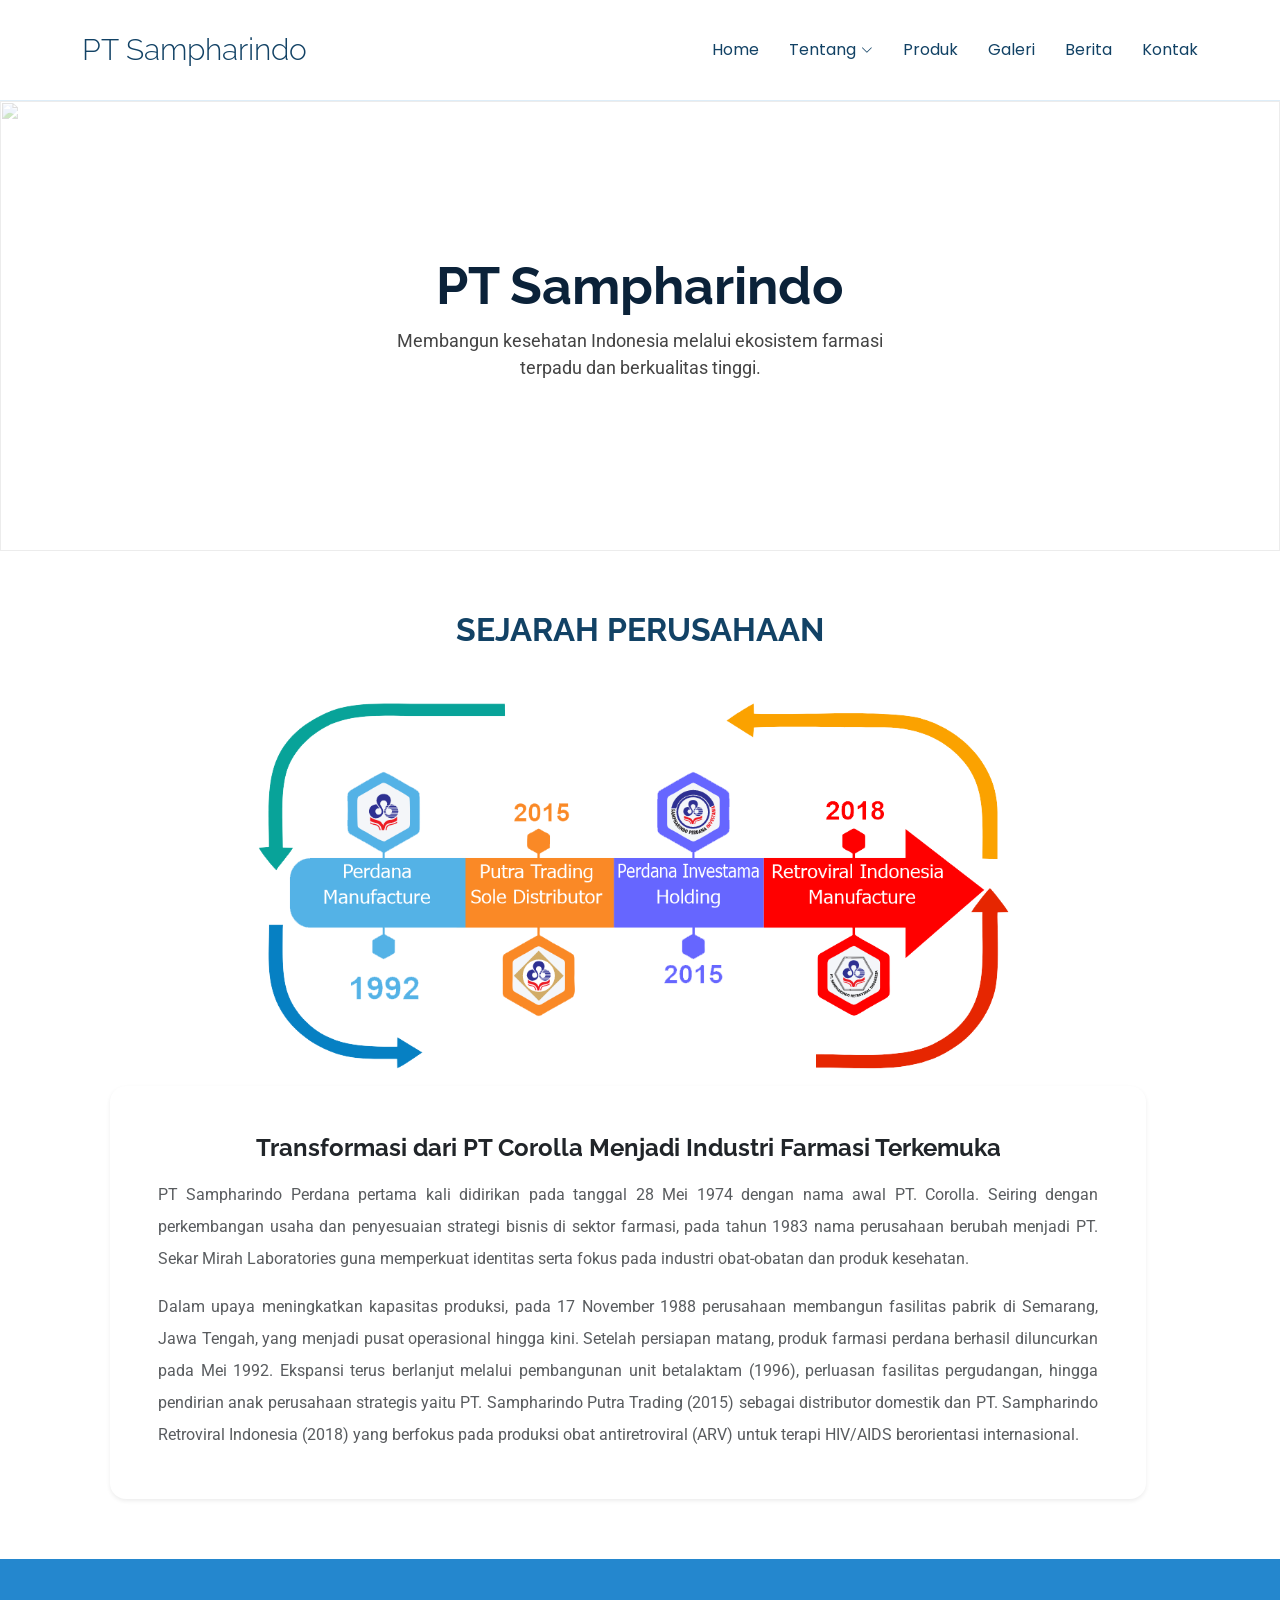
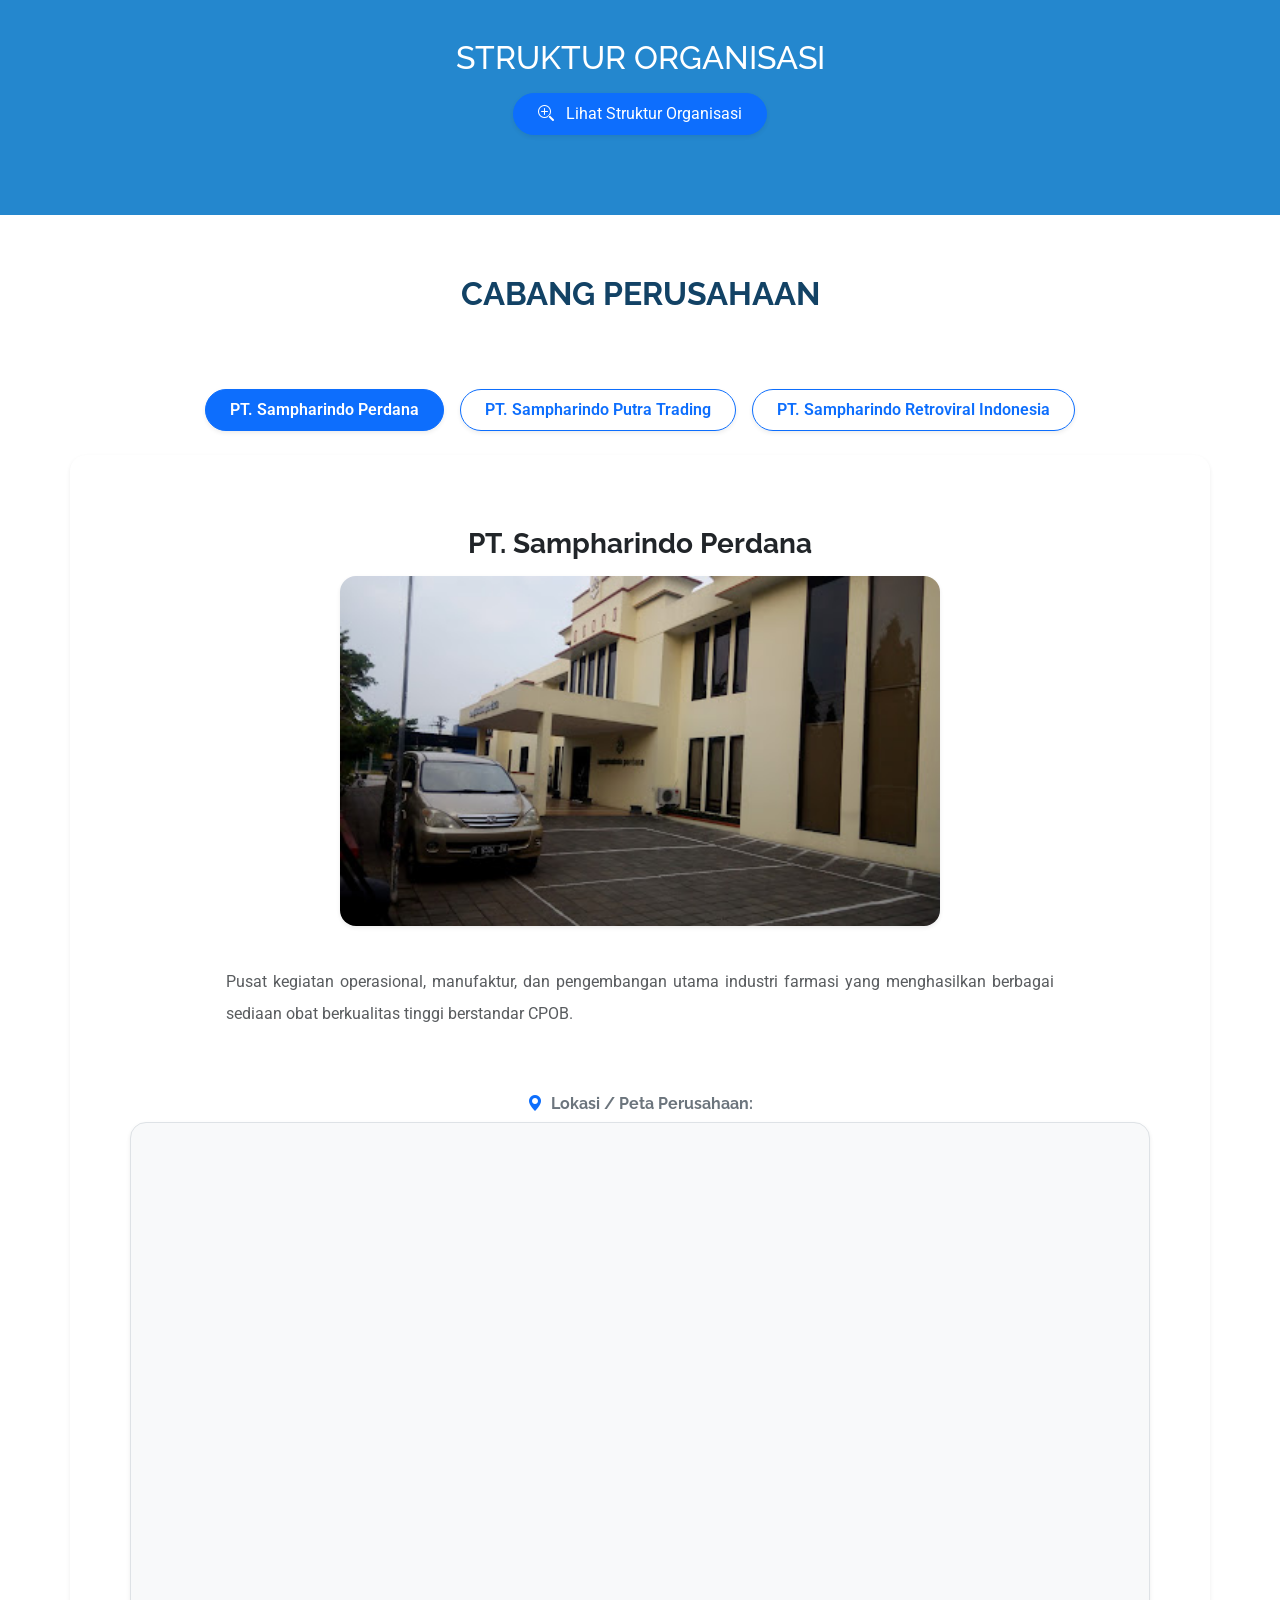
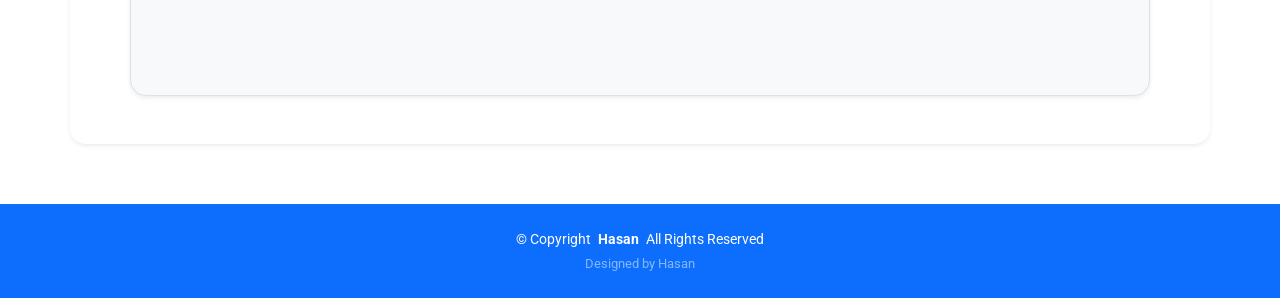
==== index.html @ 3099cea3 "first commit" ====
<!DOCTYPE html>
<html lang="en">

<head>
  <meta charset="utf-8">
  <meta content="width=device-width, initial-scale=1.0" name="viewport">
  <title>PT Sampharindo by Hasan</title>
  <meta name="description" content="">
  <meta name="keywords" content="">

  <!-- Favicons -->
  <link href="assets/img/favicon.png" rel="icon">
  <link href="assets/img/apple-touch-icon.png" rel="apple-touch-icon">

  <!-- Fonts -->
  <link href="https://fonts.googleapis.com" rel="preconnect">
  <link href="https://fonts.gstatic.com" rel="preconnect" crossorigin>
  <link href="https://fonts.googleapis.com/css2?family=Roboto:ital,wght@0,100;0,300;0,400;0,500;0,700;0,900;1,100;1,300;1,400;1,500;1,700;1,900&family=Poppins:ital,wght@0,100;0,200;0,300;0,400;0,500;0,600;0,700;0,800;0,900;1,100;1,200;1,300;1,400;1,500;1,600;1,700;1,800;1,900&family=Raleway:ital,wght@0,100;0,200;0,300;0,400;0,500;0,600;0,700;0,800;0,900;1,100;1,200;1,300;1,400;1,500;1,600;1,700;1,800;1,900&display=swap" rel="stylesheet">

  <!-- Vendor CSS Files -->
  <link href="assets/vendor/bootstrap/css/bootstrap.min.css" rel="stylesheet">
  <link href="assets/vendor/bootstrap-icons/bootstrap-icons.css" rel="stylesheet">
  <link href="assets/vendor/aos/aos.css" rel="stylesheet">
  <link href="assets/vendor/glightbox/css/glightbox.min.css" rel="stylesheet">
  <link href="assets/vendor/swiper/swiper-bundle.min.css" rel="stylesheet">

  <!-- Main CSS File -->
  <link href="assets/css/main.css" rel="stylesheet">

  <!-- =======================================================
  * Template Name: OnePage
  * Template URL: https://bootstrapmade.com/onepage-multipurpose-bootstrap-template/
  * Updated: Aug 07 2024 with Bootstrap v5.3.3
  * Author: BootstrapMade.com
  * License: https://bootstrapmade.com/license/
  ======================================================== -->
</head>
<header id="header" class="header d-flex align-items-center sticky-top">
  <div class="container-fluid container-xl position-relative d-flex align-items-center">
    <!-- 1. Perbaiki link logo ke huruf kecil -->
    <a href="index.html" class="logo d-flex align-items-center me-auto">
      <h1 class="sitename">PT Sampharindo</h1>
    </a>
    
    <nav id="navmenu" class="navmenu">
      <ul>
        <!-- 2. Ubah Beranda.html menjadi index.html -->
        <li><a href="index.html">Home</a></li>
        
       <li class="dropdown">
  <a href="#"><span>Tentang</span> <i class="bi bi-chevron-down toggle-dropdown"></i></a>
  <ul>
  
    <li><a href="#sejarah">Sejarah Perusahaan</a></li>
    <li><a href="#Struktur">Struktur Organisasi</a></li>
    <li><a href="#perdana">Cabang Perusahaan</a></li>
  </ul>
</li>
        <li><a href="Produk.html">Produk</a></li>
        <li><a href="Galeri.html">Galeri</a></li>
        <li><a href="Berita Acara.html">Berita</a></li>
        <li><a href="Kontak.html">Kontak</a></li>
      </ul>
      <i class="mobile-nav-toggle d-xl-none bi bi-list"></i>
    </nav>
  </div>
</header>

  <main class="main">

    <!-- Hero Section -->
    <section id="hero" class="hero section">
      <img src="assets/img/backgroundq.jpg" alt="" data-aos="fade-in" class="BG1">

      <div class="container">
        <div class="row justify-content-center" data-aos="zoom-out">
          <div class="col-xl-7 col-lg-9 text-center">
                        <h1>PT Sampharindo</h1>
            <p>Membangun kesehatan Indonesia melalui ekosistem farmasi terpadu dan berkualitas tinggi.</p>
          
          </div>
        </div>
      
    </section><!-- /Hero Section -->

    <!-- About Section -->
    <section id="sejarah" class="about section">
      <div class="container section-title" data-aos="fade-up">
        <h2>Sejarah Perusahaan<br></h2>
          </div><!-- End Section Title -->
<img src="assets/img/Sejarahusaha.png" alt="" data-aos="fade-in" class="SJ">
      <!-- Section Title -->
            <div class="container">

        <div class="row gy-4">

          <div class="row justify-content-center">
  <div class="hehe">
    <div class="content p-5 bg-white rounded-4 shadow-sm border-0 text-justify-container">
      <h3 class="fw-bold mb-3 text-dark fs-4 text-center">Transformasi dari PT Corolla Menjadi Industri Farmasi Terkemuka</h3>
      <p class="text-muted mb-3 lh-lg text-justify">
        PT Sampharindo Perdana pertama kali didirikan pada tanggal 28 Mei 1974 dengan nama awal PT. Corolla. Seiring dengan perkembangan usaha dan penyesuaian strategi bisnis di sektor farmasi, pada tahun 1983 nama perusahaan berubah menjadi PT. Sekar Mirah Laboratories guna memperkuat identitas serta fokus pada industri obat-obatan dan produk kesehatan.
      </p>
      <p class="text-muted mb-0 lh-lg text-justify">
        Dalam upaya meningkatkan kapasitas produksi, pada 17 November 1988 perusahaan membangun fasilitas pabrik di Semarang, Jawa Tengah, yang menjadi pusat operasional hingga kini. Setelah persiapan matang, produk farmasi perdana berhasil diluncurkan pada Mei 1992. Ekspansi terus berlanjut melalui pembangunan unit betalaktam (1996), perluasan fasilitas pergudangan, hingga pendirian anak perusahaan strategis yaitu PT. Sampharindo Putra Trading (2015) sebagai distributor domestik dan PT. Sampharindo Retroviral Indonesia (2018) yang berfokus pada produksi obat antiretroviral (ARV) untuk terapi HIV/AIDS berorientasi internasional.
      </p>
    </div>
  </div>
</div>
    </section><!-- /About Section -->


    <!-- Call To Action Section -->
    <section id="Struktur" class="call-to-action section accent-background">

      <div class="container">
        <div class="row justify-content-center" data-aos="zoom-in" data-aos-delay="100">
          <div class="col-xl-10">
            <div class="text-center">
               <h2>STRUKTUR ORGANISASI</h2>
     
   
        <div class="text-center mt-3">
          <a href="assets/img/Struktur.png" target="_blank" class="btn btn-primary px-4 py-2 rounded-pill shadow-sm">
            <i class="bi bi-zoom-in me-2"></i> Lihat Struktur Organisasi
          </a>
        </div>
      </div><!-- End Section Title -->
            </div>
          </div>
        </div>
      </div>

    </section><!-- /Call To Action Section -->

    <!-- Portfolio Section -->
    <section id="Cabang" class="portfolio section">

      <!-- Section Title -->
      <div class="container section-title" data-aos="fade-up">
        <h2>Cabang Perusahaan</h2>
        
      </div><!-- End Section Title -->

    <div class="d-flex justify-content-center gap-3 mb-5 flex-wrap container">
      <button type="button" class="btn btn-outline-primary active entitas-btn rounded-pill px-4 py-2 fw-semibold shadow-sm" data-target="content-perdana">PT. Sampharindo Perdana</button>
      <button type="button" class="btn btn-outline-primary entitas-btn rounded-pill px-4 py-2 fw-semibold shadow-sm" data-target="content-putra">PT. Sampharindo Putra Trading</button>
      <button type="button" class="btn btn-outline-primary entitas-btn rounded-pill px-4 py-2 fw-semibold shadow-sm" data-target="content-retroviral">PT. Sampharindo Retroviral Indonesia</button>
    </div>

   <div class="container text-justify-container">
  
  <div id="content-perdana" class="entitas-content-pane">
    <section id="perdana" class="section light-background p-0"></section>
    <div class="row align-items-center gy-4 bg-white p-4 p-lg-5 rounded-4 shadow-sm border-0">
      
      <div class="col-12 text-center mb-3">
         <h3 class="fw-bold text-dark mb-3">PT. Sampharindo Perdana</h3>
        <img src="assets/img/Perdana.jpg" alt="PT. Sampharindo Perdana" class="img-fluid rounded-4 shadow-sm object-fit-cover" style="max-height: 350px; width: 100%; max-width: 600px;">
      </div>
      
      <div class="col-12">
        <div class="content-body text-center px-lg-5">
         
          <p class="text-muted mb-4 lh-lg text-justify px-lg-5">
            Pusat kegiatan operasional, manufaktur, dan pengembangan utama industri farmasi yang menghasilkan berbagai sediaan obat berkualitas tinggi berstandar CPOB.
          </p>
        </div>
      </div>

      <div class="col-12">
        <div class="mt-3">
          <h6 class="fw-bold text-secondary mb-2 text-center"><i class="bi bi-geo-alt-fill text-primary me-1"></i> Lokasi / Peta Perusahaan:</h6>
          <div class="ratio ratio-16x9 bg-light rounded-4 overflow-hidden border shadow-sm">
            <iframe src="https://www.google.com/maps/embed?pb=!1m18!1m12!1m3!1d4181.8826030467535!2d110.33780781082523!3d-6.990998018437281!2m3!1f0!2f0!3f0!3m2!1i1024!2i768!4f13.1!3m3!1m2!1s0x2e708aa50e592c39%3A0xd5f8ab544aa33e8b!2sPT.%20Sampharindo%20Perdana!5e1!3m2!1sen!2sid!4v1793103679276!5m2!1sen!2sid" width="600" height="450" style="border:0;" allowfullscreen="" loading="lazy" referrerpolicy="strict-origin-when-cross-origin"></iframe>
          </div>
        </div>
      </div>

    </div>
  </div>

  <div id="content-putra" class="entitas-content-pane" style="display: none;">
    <section id="putra" class="section light-background p-0"></section>
    <div class="row align-items-center gy-4 bg-white p-4 p-lg-5 rounded-4 shadow-sm border-0">
      
      <div class="col-12 text-center mb-3">
         <h3 class="fw-bold text-dark mb-3">PT. Sampharindo Putra Trading</h3>
        <img src="assets/img/Putra.jpg" alt="PT. Sampharindo Putra Trading" class="img-fluid rounded-4 shadow-sm object-fit-cover" style="max-height: 350px; width: 100%; max-width: 600px;">
      </div>
      
      <div class="col-12">
        <div class="content-body text-center px-lg-5">
         
          <p class="text-muted mb-4 lh-lg text-justify px-lg-5">
            Distributor resmi yang menangani jaringan distribusi serta pemasaran produk-produk Sampharindo di pasar domestik berstandar CDOB.
          </p>
        </div>
      </div>

      <div class="col-12">
        <div class="mt-3">
          <h6 class="fw-bold text-secondary mb-2 text-center"><i class="bi bi-geo-alt-fill text-primary me-1"></i> Lokasi / Peta Perusahaan:</h6>
          <div class="ratio ratio-16x9 bg-light rounded-4 overflow-hidden border shadow-sm">
            <iframe src="https://www.google.com/maps/embed?pb=!1m18!1m12!1m3!1d16727.371226935666!2d110.33953349612396!3d-6.995443071651122!2m3!1f0!2f0!3f0!3m2!1i1024!2i768!4f13.1!3m3!1m2!1s0x2e708b41eb98b3c3%3A0xe1d1ed41e41851c5!2sPT%20SAMPHARINDO%20PUTRA%20TRADING!5e1!3m2!1sen!2sid!4v1793103452002!5m2!1sen!2sid" width="600" height="450" style="border:0;" allowfullscreen="" loading="lazy" referrerpolicy="strict-origin-when-cross-origin"></iframe>
          </div>
        </div>
      </div>

    </div>
  </div>

  <div id="content-retroviral" class="entitas-content-pane" style="display: none;">
    <section id="retroviral" class="section light-background p-0"></section>
    <div class="row align-items-center gy-4 bg-white p-4 p-lg-5 rounded-4 shadow-sm border-0">
      
      <div class="col-12 text-center mb-3">
        <h3 class="fw-bold text-dark mb-3">PT. Sampharindo Retroviral Indonesia</h3>
        <img src="assets/img/retroviral.jpeg" alt="PT. Sampharindo Retroviral Indonesia" class="img-fluid rounded-4 shadow-sm object-fit-cover" style="max-height: 350px; width: 100%; max-width: 600px;">
      </div>
      
      <div class="col-12">
        <div class="content-body text-center px-lg-5">
          
          <p class="text-muted mb-4 lh-lg text-justify px-lg-5">
            Perusahaan yang dirancang sebagai pemain global dalam produksi obat antiretroviral (ARV) skala internasional, serta menjalin kerja sama strategis dengan perusahaan internasional yaitu Macleods.
          </p>
        </div>
      </div>

      <div class="col-12">
        <div class="mt-3">
          <h6 class="fw-bold text-secondary mb-2 text-center"><i class="bi bi-geo-alt-fill text-primary me-1"></i> Lokasi / Peta Perusahaan:</h6>
          <div class="ratio ratio-16x9 bg-light rounded-4 overflow-hidden border shadow-sm">
            <iframe src="https://www.google.com/maps/embed?pb=!1m18!1m12!1m3!1d4181.85716817679!2d110.33850357499712!3d-6.9938392930072295!2m3!1f0!2f0!3f0!3m2!1i1024!2i768!4f13.1!3m3!1m2!1s0x2e708bf4164d9343%3A0xf5c654f6c4319e6a!2sPT.%20Sampharindo%20Retroviral%20Indonesia!5e1!3m2!1sen!2sid!4v1793103377727!5m2!1sen!2sid" width="600" height="450" style="border:0;" allowfullscreen="" loading="lazy" referrerpolicy="strict-origin-when-cross-origin"></iframe>
          </div>
        </div>
      </div>

    </div>
  </div>

</div>

<script>
  document.addEventListener('DOMContentLoaded', function() {
    const buttons = document.querySelectorAll('.entitas-btn');
    const panes = document.querySelectorAll('.entitas-content-pane');

    buttons.forEach(btn => {
      btn.addEventListener('click', function() {
        buttons.forEach(b => b.classList.remove('active'));
        this.classList.add('active');

        panes.forEach(pane => pane.style.display = 'none');

        const targetId = this.getAttribute('data-target');
        document.getElementById(targetId).style.display = 'block';
      });
    });
  });
</script>


</main> <!-- Tutup tag main atau container utama halaman kamu di sini -->

  <!-- FOOTER -->
  <footer id="footer" class="footer bg-primary text-white py-4 w-100 m-0" style="width: 100vw; position: relative; margin-left: calc(-50vw + 50%); left: 0; right: 0;">
    <div class="container text-center">
      <p class="mb-1">&copy; <span>Copyright</span> <strong class="px-1 sitename">Hasan</strong> <span>All Rights Reserved</span></p>
      <div class="credits text-white-50">
        Designed by Hasan</a>
      </div>
    </div>
  </footer>

  <!-- Scroll Top -->
  <a href="#" id="scroll-top" class="scroll-top d-flex align-items-center justify-content-center"><i class="bi bi-arrow-up-short"></i></a>

  <!-- Preloader -->
  <div id="preloader"></div>

  <!-- Vendor JS Files -->
  <script src="assets/vendor/bootstrap/js/bootstrap.bundle.min.js"></script>
  <script src="assets/vendor/php-email-form/validate.js"></script>
  <script src="assets/vendor/aos/aos.js"></script>
  <script src="assets/vendor/purecounter/purecounter_vanilla.js"></script>
  <script src="assets/vendor/glightbox/js/glightbox.min.js"></script>
  <script src="assets/vendor/swiper/swiper-bundle.min.js"></script>
  <script src="assets/vendor/imagesloaded/imagesloaded.pkgd.min.js"></script>
  <script src="assets/vendor/isotope-layout/isotope.pkgd.min.js"></script>

  <!-- Main JS File -->
  <script src="assets/js/main.js"></script>

</body>

</html>
---- assets/css/main.css ----
/**
* Template Name: OnePage
* Template URL: https://bootstrapmade.com/onepage-multipurpose-bootstrap-template/
* Updated: Aug 07 2024 with Bootstrap v5.3.3
* Author: BootstrapMade.com
* License: https://bootstrapmade.com/license/
*/

/*--------------------------------------------------------------
# Font & Color Variables
# Help: https://bootstrapmade.com/color-system/
--------------------------------------------------------------*/
/* Fonts */
:root {
  --default-font: "Roboto",  system-ui, -apple-system, "Segoe UI", Roboto, "Helvetica Neue", Arial, "Noto Sans", "Liberation Sans", sans-serif, "Apple Color Emoji", "Segoe UI Emoji", "Segoe UI Symbol", "Noto Color Emoji";
  --heading-font: "Raleway",  sans-serif;
  --nav-font: "Poppins",  sans-serif;
}

/* Global Colors - The following color variables are used throughout the website. Updating them here will change the color scheme of the entire website */
:root { 
  --background-color: #ffffff; /* Background color for the entire website, including individual sections */
  --default-color: #444444; /* Default color used for the majority of the text content across the entire website */
  --heading-color: #124265; /* Color for headings, subheadings and title throughout the website */
  --accent-color: #2487ce; /* Accent color that represents your brand on the website. It's used for buttons, links, and other elements that need to stand out */
  --surface-color: #ffffff; /* The surface color is used as a background of boxed elements within sections, such as cards, icon boxes, or other elements that require a visual separation from the global background. */
  --contrast-color: #ffffff; /* Contrast color for text, ensuring readability against backgrounds of accent, heading, or default colors. */
}

/* Nav Menu Colors - The following color variables are used specifically for the navigation menu. They are separate from the global colors to allow for more customization options */
:root {
  --nav-color: #124265;  /* The default color of the main navmenu links */
  --nav-hover-color: #2487ce; /* Applied to main navmenu links when they are hovered over or active */
  --nav-mobile-background-color: #ffffff; /* Used as the background color for mobile navigation menu */
  --nav-dropdown-background-color: #ffffff; /* Used as the background color for dropdown items that appear when hovering over primary navigation items */
  --nav-dropdown-color: #124265; /* Used for navigation links of the dropdown items in the navigation menu. */
  --nav-dropdown-hover-color: #2487ce; /* Similar to --nav-hover-color, this color is applied to dropdown navigation links when they are hovered over. */
}

/* Color Presets - These classes override global colors when applied to any section or element, providing reuse of the sam color scheme. */

.light-background {
  --background-color: #f6fafd;
  --surface-color: #ffffff;
}

.dark-background {
  --background-color: #060606;
  --default-color: #ffffff;
  --heading-color: #ffffff;
  --surface-color: #252525;
  --contrast-color: #ffffff;
}

.accent-background {
  --background-color: #2487ce;
  --default-color: #ffffff;
  --heading-color: #ffffff;
  --accent-color: #ffffff;
  --surface-color: #469fdf;
  --contrast-color: #ffffff;
}

/* Smooth scroll */
:root {
  scroll-behavior: smooth;
}

/*--------------------------------------------------------------
# General Styling & Shared Classes
--------------------------------------------------------------*/
body {
  color: var(--default-color);
  background-color: var(--background-color);
  font-family: var(--default-font);
}

a {
  color: var(--accent-color);
  text-decoration: none;
  transition: 0.3s;
}

a:hover {
  color: color-mix(in srgb, var(--accent-color), transparent 25%);
  text-decoration: none;
}

h1,
h2,
h3,
h4,
h5,
h6 {
  color: var(--heading-color);
  font-family: var(--heading-font);
}

/* Pulsating Play Button
------------------------------*/
.pulsating-play-btn {
  width: 94px;
  height: 94px;
  background: radial-gradient(var(--accent-color) 50%, color-mix(in srgb, var(--accent-color), transparent 75%) 52%);
  border-radius: 50%;
  display: block;
  position: relative;
  overflow: hidden;
}

.pulsating-play-btn:before {
  content: "";
  position: absolute;
  width: 120px;
  height: 120px;
  animation-delay: 0s;
  animation: pulsate-play-btn 2s;
  animation-direction: forwards;
  animation-iteration-count: infinite;
  animation-timing-function: steps;
  opacity: 1;
  border-radius: 50%;
  border: 5px solid color-mix(in srgb, var(--accent-color), transparent 30%);
  top: -15%;
  left: -15%;
  background: rgba(198, 16, 0, 0);
}

.pulsating-play-btn:after {
  content: "";
  position: absolute;
  left: 50%;
  top: 50%;
  transform: translateX(-40%) translateY(-50%);
  width: 0;
  height: 0;
  border-top: 10px solid transparent;
  border-bottom: 10px solid transparent;
  border-left: 15px solid #fff;
  z-index: 100;
  transition: all 400ms cubic-bezier(0.55, 0.055, 0.675, 0.19);
}

.pulsating-play-btn:hover:before {
  content: "";
  position: absolute;
  left: 50%;
  top: 50%;
  transform: translateX(-40%) translateY(-50%);
  width: 0;
  height: 0;
  border: none;
  border-top: 10px solid transparent;
  border-bottom: 10px solid transparent;
  border-left: 15px solid #fff;
  z-index: 200;
  animation: none;
  border-radius: 0;
}

.pulsating-play-btn:hover:after {
  border-left: 15px solid var(--accent-color);
  transform: scale(20);
}

@keyframes pulsate-play-btn {
  0% {
    transform: scale(0.6, 0.6);
    opacity: 1;
  }

  100% {
    transform: scale(1, 1);
    opacity: 0;
  }
}

/* PHP Email Form Messages
------------------------------*/
.php-email-form .error-message {
  display: none;
  background: #df1529;
  color: #ffffff;
  text-align: left;
  padding: 15px;
  margin-bottom: 24px;
  font-weight: 600;
}

.php-email-form .sent-message {
  display: none;
  color: #ffffff;
  background: #059652;
  text-align: center;
  padding: 15px;
  margin-bottom: 24px;
  font-weight: 600;
}

.php-email-form .loading {
  display: none;
  background: var(--surface-color);
  text-align: center;
  padding: 15px;
  margin-bottom: 24px;
}

.php-email-form .loading:before {
  content: "";
  display: inline-block;
  border-radius: 50%;
  width: 24px;
  height: 24px;
  margin: 0 10px -6px 0;
  border: 3px solid var(--accent-color);
  border-top-color: var(--surface-color);
  animation: php-email-form-loading 1s linear infinite;
}

@keyframes php-email-form-loading {
  0% {
    transform: rotate(0deg);
  }

  100% {
    transform: rotate(360deg);
  }
}

/*--------------------------------------------------------------
# Global Header
--------------------------------------------------------------*/
.header {
  color: var(--default-color);
  background-color: var(--background-color);
  padding: 20px 0;
  transition: all 0.5s;
  z-index: 997;
  border-bottom: 1px solid color-mix(in srgb, var(--accent-color), transparent 85%);
}

.header .logo {
  line-height: 1;
}

.header .logo img {
  max-height: 36px;
  margin-right: 8px;
}

.header .logo h1 {
  font-size: 30px;
  margin: 0;
  font-weight: 300;
  color: var(--heading-color);
}

.header .btn-getstarted,
.header .btn-getstarted:focus {
  color: var(--contrast-color);
  background: var(--accent-color);
  font-size: 14px;
  padding: 8px 25px;
  margin: 0 0 0 30px;
  border-radius: 4px;
  transition: 0.3s;
}

.header .btn-getstarted:hover,
.header .btn-getstarted:focus:hover {
  color: var(--contrast-color);
  background: color-mix(in srgb, var(--accent-color), transparent 15%);
}

@media (max-width: 1200px) {
  .header .logo {
    order: 1;
  }

  .header .btn-getstarted {
    order: 2;
    margin: 0 15px 0 0;
    padding: 6px 15px;
  }

  .header .navmenu {
    order: 3;
  }
}

.scrolled .header {
  border-color: var(--contrast-color);
  box-shadow: 0px 0 18px rgba(0, 0, 0, 0.1);
}

/*--------------------------------------------------------------
# Navigation Menu
--------------------------------------------------------------*/
/* Navmenu - Desktop */
@media (min-width: 1200px) {
  .navmenu {
    padding: 0;
  }

  .navmenu ul {
    margin: 0;
    padding: 0;
    display: flex;
    list-style: none;
    align-items: center;
  }

  .navmenu li {
    position: relative;
  }

  .navmenu a,
  .navmenu a:focus {
    color: var(--nav-color);
    padding: 18px 15px;
    font-size: 16px;
    font-family: var(--nav-font);
    font-weight: 400;
    display: flex;
    align-items: center;
    justify-content: space-between;
    white-space: nowrap;
    transition: 0.3s;
  }

  .navmenu a i,
  .navmenu a:focus i {
    font-size: 12px;
    line-height: 0;
    margin-left: 5px;
    transition: 0.3s;
  }

  .navmenu li:last-child a {
    padding-right: 0;
  }

  .navmenu li:hover>a,
  .navmenu .active,
  .navmenu .active:focus {
    color: var(--nav-hover-color);
  }

  .navmenu .dropdown ul {
    margin: 0;
    padding: 10px 0;
    background: var(--nav-dropdown-background-color);
    display: block;
    position: absolute;
    visibility: hidden;
    left: 14px;
    top: 130%;
    opacity: 0;
    transition: 0.3s;
    border-radius: 4px;
    z-index: 99;
    box-shadow: 0px 0px 30px rgba(0, 0, 0, 0.1);
  }

  .navmenu .dropdown ul li {
    min-width: 200px;
  }

  .navmenu .dropdown ul a {
    padding: 10px 20px;
    font-size: 15px;
    text-transform: none;
    color: var(--nav-dropdown-color);
  }

  .navmenu .dropdown ul a i {
    font-size: 12px;
  }

  .navmenu .dropdown ul a:hover,
  .navmenu .dropdown ul .active:hover,
  .navmenu .dropdown ul li:hover>a {
    color: var(--nav-dropdown-hover-color);
  }

  .navmenu .dropdown:hover>ul {
    opacity: 1;
    top: 100%;
    visibility: visible;
  }

  .navmenu .dropdown .dropdown ul {
    top: 0;
    left: -90%;
    visibility: hidden;
  }

  .navmenu .dropdown .dropdown:hover>ul {
    opacity: 1;
    top: 0;
    left: -100%;
    visibility: visible;
  }
}

/* Navmenu - Mobile */
@media (max-width: 1199px) {
  .mobile-nav-toggle {
    color: var(--nav-color);
    font-size: 28px;
    line-height: 0;
    margin-right: 10px;
    cursor: pointer;
    transition: color 0.3s;
  }

  .navmenu {
    padding: 0;
    z-index: 9997;
  }

  .navmenu ul {
    display: none;
    list-style: none;
    position: absolute;
    inset: 60px 20px 20px 20px;
    padding: 10px 0;
    margin: 0;
    border-radius: 6px;
    background-color: var(--nav-mobile-background-color);
    overflow-y: auto;
    transition: 0.3s;
    z-index: 9998;
    box-shadow: 0px 0px 30px rgba(0, 0, 0, 0.1);
  }

  .navmenu a,
  .navmenu a:focus {
    color: var(--nav-dropdown-color);
    padding: 10px 20px;
    font-family: var(--nav-font);
    font-size: 17px;
    font-weight: 500;
    display: flex;
    align-items: center;
    justify-content: space-between;
    white-space: nowrap;
    transition: 0.3s;
  }

  .navmenu a i,
  .navmenu a:focus i {
    font-size: 12px;
    line-height: 0;
    margin-left: 5px;
    width: 30px;
    height: 30px;
    display: flex;
    align-items: center;
    justify-content: center;
    border-radius: 50%;
    transition: 0.3s;
    background-color: color-mix(in srgb, var(--accent-color), transparent 90%);
  }

  .navmenu a i:hover,
  .navmenu a:focus i:hover {
    background-color: var(--accent-color);
    color: var(--contrast-color);
  }

  .navmenu a:hover,
  .navmenu .active,
  .navmenu .active:focus {
    color: var(--nav-dropdown-hover-color);
  }

  .navmenu .active i,
  .navmenu .active:focus i {
    background-color: var(--accent-color);
    color: var(--contrast-color);
    transform: rotate(180deg);
  }

  .navmenu .dropdown ul {
    position: static;
    display: none;
    z-index: 99;
    padding: 10px 0;
    margin: 10px 20px;
    background-color: var(--nav-dropdown-background-color);
    border: 1px solid color-mix(in srgb, var(--default-color), transparent 90%);
    box-shadow: none;
    transition: all 0.5s ease-in-out;
  }

  .navmenu .dropdown ul ul {
    background-color: rgba(33, 37, 41, 0.1);
  }

  .navmenu .dropdown>.dropdown-active {
    display: block;
    background-color: rgba(33, 37, 41, 0.03);
  }

  .mobile-nav-active {
    overflow: hidden;
  }

  .mobile-nav-active .mobile-nav-toggle {
    color: #fff;
    position: absolute;
    font-size: 32px;
    top: 15px;
    right: 15px;
    margin-right: 0;
    z-index: 9999;
  }

  .mobile-nav-active .navmenu {
    position: fixed;
    overflow: hidden;
    inset: 0;
    background: rgba(33, 37, 41, 0.8);
    transition: 0.3s;
  }

  .mobile-nav-active .navmenu>ul {
    display: block;
  }
}

/*--------------------------------------------------------------
# Global Footer
--------------------------------------------------------------*/
.footer {
  color: var(--default-color);
  background-color: var(--background-color);
  border-top: 1px solid color-mix(in srgb, var(--accent-color), transparent 80%);
  font-size: 14px;
  padding-bottom: 0px;
  position: relative;
  width: 100%;
  margin: 0;
}

.footer .footer-top {
  padding-top: 50px;
}

.footer .footer-about .logo {
  line-height: 1;
  margin-bottom: 25px;
}

.footer .footer-about .logo img {
  max-height: 40px;
  margin-right: 6px;
}

.footer .footer-about .logo span {
  color: var(--heading-color);
  font-size: 30px;
  font-weight: 700;
  letter-spacing: 1px;
  font-family: var(--heading-font);
}

.footer .footer-about p {
  font-size: 14px;
  font-family: var(--heading-font);
}

.footer .social-links a {
  display: flex;
  align-items: center;
  justify-content: center;
  width: 40px;
  height: 40px;
  border-radius: 4px;
  border: 1px solid color-mix(in srgb, var(--accent-color), transparent 50%);
  font-size: 16px;
  color: var(--accent-color);
  margin-right: 10px;
  transition: 0.3s;
}

.footer .social-links a:hover {
  background-color: var(--accent-color);
  color: var(--contrast-color);
  border-color: var(--accent-color);
}

.footer h4 {
  font-size: 16px;
  font-weight: bold;
  position: relative;
  padding-bottom: 12px;
}

.footer .footer-links {
  margin-bottom: 30px;
}

.footer .footer-links ul {
  list-style: none;
  padding: 0;
  margin: 0;
}

.footer .footer-links ul i {
  padding-right: 2px;
  font-size: 12px;
  line-height: 0;
}

.footer .footer-links ul li {
  padding: 10px 0;
  display: flex;
  align-items: center;
}

.footer .footer-links ul li:first-child {
  padding-top: 0;
}

.footer .footer-links ul a {
  color: color-mix(in srgb, var(--default-color), transparent 20%);
  display: inline-block;
  line-height: 1;
}

.footer .footer-links ul a:hover {
  color: var(--accent-color);
}

.footer .footer-contact p {
  margin-bottom: 5px;
}

.footer .copyright {
  padding-top: 25px;
  padding-bottom: 25px;
  background-color: var(--accent-color);
  color: var(--contrast-color);
  width: 100vw; 
  position: relative;
  left: 50%;
  right: 50%;
  margin-left: -50vw;
  margin-right: -50vw;
  margin-bottom: 0;
}

.footer .copyright p {
  margin-bottom: 0;
}

.footer .credits {
  margin-top: 4px;
  font-size: 13px;
}

.footer .credits a {
  color: color-mix(in srgb, var(--contrast-color), transparent 30%);
}

/*--------------------------------------------------------------
# Preloader
--------------------------------------------------------------*/
#preloader {
  position: fixed;
  inset: 0;
  z-index: 999999;
  overflow: hidden;
  background: var(--background-color);
  transition: all 0.6s ease-out;
}

#preloader:before {
  content: "";
  position: fixed;
  top: calc(50% - 30px);
  left: calc(50% - 30px);
  border: 6px solid #ffffff;
  border-color: var(--accent-color) transparent var(--accent-color) transparent;
  border-radius: 50%;
  width: 60px;
  height: 60px;
  animation: animate-preloader 1.5s linear infinite;
}

@keyframes animate-preloader {
  0% {
    transform: rotate(0deg);
  }

  100% {
    transform: rotate(360deg);
  }
}

/*--------------------------------------------------------------
# Scroll Top Button
--------------------------------------------------------------*/
.scroll-top {
  position: fixed;
  visibility: hidden;
  opacity: 0;
  right: 15px;
  bottom: 15px;
  z-index: 99999;
  background-color: var(--accent-color);
  width: 40px;
  height: 40px;
  border-radius: 4px;
  transition: all 0.4s;
}

.scroll-top i {
  font-size: 24px;
  color: var(--contrast-color);
  line-height: 0;
}

.scroll-top:hover {
  background-color: color-mix(in srgb, var(--accent-color), transparent 20%);
  color: var(--contrast-color);
}

.scroll-top.active {
  visibility: visible;
  opacity: 1;
}

/*--------------------------------------------------------------
# Disable aos animation delay on mobile devices
--------------------------------------------------------------*/
@media screen and (max-width: 768px) {
  [data-aos-delay] {
    transition-delay: 0 !important;
  }
}

/*--------------------------------------------------------------
# Global Page Titles & Breadcrumbs
--------------------------------------------------------------*/
.page-title {
  color: var(--default-color);
  background-color: var(--background-color);
  padding: 120px 0;
  text-align: center;
  position: relative;
}

.page-title h1 {
  font-size: 42px;
  font-weight: 700;
  margin-bottom: 10px;
}

.page-title .breadcrumbs ol {
  display: flex;
  flex-wrap: wrap;
  list-style: none;
  justify-content: center;
  padding: 0;
  margin: 0;
  font-size: 16px;
  font-weight: 400;
}

.page-title .breadcrumbs ol a {
  color: color-mix(in srgb, var(--default-color), transparent 20%);
}

.page-title .breadcrumbs ol li+li {
  padding-left: 10px;
}

.page-title .breadcrumbs ol li+li::before {
  content: "/";
  display: inline-block;
  padding-right: 10px;
  color: color-mix(in srgb, var(--default-color), transparent 70%);
}

/*--------------------------------------------------------------
# Global Sections
--------------------------------------------------------------*/
section,
.section {
  color: var(--default-color);
  background-color: var(--background-color);
  padding: 60px 0;
  scroll-margin-top: 100px;
  overflow: clip;
}

@media (max-width: 1199px) {

  section,
  .section {
    scroll-margin-top: 76px;
  }
}

/*--------------------------------------------------------------
# Global Section Titles
--------------------------------------------------------------*/
.section-title {
  text-align: center;
  padding-bottom: 60px;
  position: relative;
}

.section-title h2 {
  font-size: 32px;
  font-weight: 700;
  margin-bottom: 15px;
  text-transform: uppercase;
}

.section-title p {
  margin-bottom: 0;
}

/*--------------------------------------------------------------
# Hero Section
--------------------------------------------------------------*/
.hero {
  width: 100%;
  height: 450px !important;      
  min-height: 450px !important;
  position: relative;
  display: flex;
  align-items: center;
  justify-content: center;
  text-align: center;
  padding: 0 20px;
  overflow: hidden;
  background-color: #ffffff;
}

.hero .BG1 {
  position: absolute !important;
  top: 0 !important;
  left: 0 !important;
  transform: none !important;
  width: 100% !important;
  height: 100% !important;
  object-fit: cover;
  border-radius: 0 !important;   
}

.hero:before {
  content: "";
  background: color-mix(in srgb, var(--background-color), transparent 30%);
  position: absolute;
  inset: 0;
  width: 100%;
  height: 100%;
  border-radius: 0 !important;
  z-index: 2;
  pointer-events: none;
}

.hero .container {
  position: relative;
  z-index: 3;
  width: 100%;
  max-width: 900px;
  margin: 0 auto;
}

.hero h1 {
  margin: 0;
  font-size: 52px;
  font-weight: 700;
  line-height: 1.2;
  white-space: nowrap;
  color: #0b2239;
}

.hero p {
  margin-top: 10px;
  font-size: 18px;
  color: #444444;
}

.hero .running-text-container {
  width: 100%;
  overflow: hidden;
  white-space: nowrap;
  margin-top: 15px;
}

.hero .running-text-container p {
  display: inline-block;
  font-size: 20px;
  color: color-mix(in srgb, var(--default-color), transparent 20%);
  animation: moveText 12s linear infinite;
}

@keyframes moveText {
  0% {
    transform: translateX(100%);
  }
  100% {
    transform: translateX(-100%);
  }
}

@media (max-width: 992px) {
  .hero {
    height: 380px !important;
    min-height: 380px !important;
  }
  .hero h1 {
    font-size: 32px;
    white-space: normal;
  }
  .hero .running-text-container p {
    font-size: 15px;
  }
}
/*--------------------------------------------------------------
# About Section
--------------------------------------------------------------*/
.about {
  position: relative;
  display: flex;
  flex-direction: column; 
  align-items: center;   
  justify-content: flex-start;
  overflow: hidden;
  padding: 60px 0;
  width: 100%;
}

.about .container {
  max-width: 1100px;
  margin: 0 auto;
  width: 100%;
  padding: 0 20px;
}
.text-justify-container p,
.text-justify {
  text-align: justify !important;
  text-justify: inter-word;
}
.about .SJ {
  position: relative !important;
  top: auto !important;
  left: auto !important;
  transform: none !important;
  display: block !important;
  width: 60% !important;       
  height: auto !important;       
  max-height: 1000px !important;  
   min-height: 300px !important;  
  object-fit: contain !important;  
  border-radius: 12px !important;
  margin: 0 auto 30px auto !important;
}

.about ul {
  list-style: none;
  padding: 0;
  margin: 20px 0;
}

.about ul li {
  padding-bottom: 8px;
  display: flex;
  align-items: center;
  text-align: left; /* Teks list rata kiri agar rapi dibaca */
}

.about ul i {
  font-size: 20px;
  padding-right: 8px;
  color: var(--accent-color);
}


/*--------------------------------------------------------------
# Stats Section
--------------------------------------------------------------*/
.stats {
  padding: 30px 0;
}

.stats .stats-item {
  padding: 30px;
  width: 100%;
}

.stats .stats-item span {
  font-size: 48px;
  display: block;
  color: var(--accent-color);
  font-weight: 700;
}

.stats .stats-item p {
  color: color-mix(in srgb, var(--default-color), transparent 40%);
  padding: 0;
  margin: 0;
  font-family: var(--heading-font);
  font-size: 15px;
  font-weight: 600;
}

/*--------------------------------------------------------------
# About Alt Section
--------------------------------------------------------------*/
.about-alt .content h3 {
  font-size: 1.75rem;
  font-weight: 700;
}

.about-alt .content ul {
  list-style: none;
  padding: 0;
}

.about-alt .content ul li {
  padding: 10px 0 0 0;
  display: flex;
}

.about-alt .content ul i {
  color: var(--accent-color);
  margin-right: 0.5rem;
  line-height: 1.2;
  font-size: 1.25rem;
}

.about-alt .content p:last-child {
  margin-bottom: 0;
}

.about-alt .pulsating-play-btn {
  position: absolute;
  left: calc(50% - 47px);
  top: calc(50% - 47px);
}

/*--------------------------------------------------------------
# Clients Section
--------------------------------------------------------------*/
.clients {
  padding: 20px 0;
}

.clients .client-logo {
  display: flex;
  justify-content: center;
  align-items: center;
  overflow: hidden;
}

.clients .client-logo img {
  padding: 20px 40px;
  max-width: 90%;
  transition: 0.3s;
  opacity: 0.5;
  filter: grayscale(100);
}

.clients .client-logo img:hover {
  filter: none;
  opacity: 1;
  transform: scale(1.1);
}

@media (max-width: 640px) {
  .clients .client-logo img {
    padding: 20px;
  }
}

/*--------------------------------------------------------------
# Testimonials Section
--------------------------------------------------------------*/
.testimonials .testimonials-carousel,
.testimonials .testimonials-slider {
  overflow: hidden;
}

.testimonials .testimonial-item {
  box-sizing: content-box;
  min-height: 320px;
}

.testimonials .testimonial-item .testimonial-img {
  width: 90px;
  border-radius: 50%;
  margin: -40px 0 0 40px;
  position: relative;
  z-index: 2;
  border: 6px solid var(--background-color);
}

.testimonials .testimonial-item h3 {
  font-size: 18px;
  font-weight: bold;
  margin: 10px 0 5px 45px;
}

.testimonials .testimonial-item h4 {
  font-size: 14px;
  color: color-mix(in srgb, var(--default-color), transparent 20%);
  margin: 0 0 0 45px;
}

.testimonials .testimonial-item .quote-icon-left,
.testimonials .testimonial-item .quote-icon-right {
  color: color-mix(in srgb, var(--accent-color), transparent 50%);
  font-size: 26px;
  line-height: 0;
}

.testimonials .testimonial-item .quote-icon-left {
  display: inline-block;
  left: -5px;
  position: relative;
}

.testimonials .testimonial-item .quote-icon-right {
  display: inline-block;
  right: -5px;
  position: relative;
  top: 10px;
  transform: scale(-1, -1);
}

.testimonials .testimonial-item p {
  font-style: italic;
  margin: 0 15px 0 15px;
  padding: 20px 20px 60px 20px;
  background: color-mix(in srgb, var(--default-color), transparent 97%);
  position: relative;
  border-radius: 6px;
  position: relative;
  z-index: 1;
}

.testimonials .swiper-wrapper {
  height: auto;
}

.testimonials .swiper-pagination {
  margin-top: 20px;
  position: relative;
}

.testimonials .swiper-pagination .swiper-pagination-bullet {
  width: 12px;
  height: 12px;
  background-color: var(--background-color);
  opacity: 1;
  border: 1px solid var(--accent-color);
}

.testimonials .swiper-pagination .swiper-pagination-bullet-active {
  background-color: var(--accent-color);
}

/*--------------------------------------------------------------
# Services Section
--------------------------------------------------------------*/
.services .service-item {
  background-color: var(--surface-color);
  box-shadow: 0px 5px 90px 0px rgba(0, 0, 0, 0.1);
  height: 100%;
  padding: 60px 30px;
  text-align: center;
  transition: 0.3s;
  border-radius: 5px;
}

.services .service-item .icon {
  margin: 0 auto;
  width: 100px;
  height: 100px;
  display: flex;
  align-items: center;
  justify-content: center;
  transition: ease-in-out 0.3s;
  position: relative;
}

.services .service-item .icon i {
  font-size: 36px;
  transition: 0.5s;
  position: relative;
}

.services .service-item .icon svg {
  position: absolute;
  top: 0;
  left: 0;
}

.services .service-item .icon svg path {
  transition: 0.5s;
  fill: color-mix(in srgb, var(--default-color), transparent 95%);
}

.services .service-item h3 {
  font-weight: 700;
  margin: 10px 0 15px 0;
  font-size: 22px;
}

.services .service-item p {
  line-height: 24px;
  font-size: 14px;
  margin-bottom: 0;
}

.services .service-item:hover {
  box-shadow: 0px 5px 35px 0px rgba(0, 0, 0, 0.1);
}

.services .service-item.item-cyan i {
  color: #0dcaf0;
}

.services .service-item.item-cyan:hover .icon i {
  color: #fff;
}

.services .service-item.item-cyan:hover .icon path {
  fill: #0dcaf0;
}

.services .service-item.item-orange i {
  color: #fd7e14;
}

.services .service-item.item-orange:hover .icon i {
  color: #fff;
}

.services .service-item.item-orange:hover .icon path {
  fill: #fd7e14;
}

.services .service-item.item-teal i {
  color: #20c997;
}

.services .service-item.item-teal:hover .icon i {
  color: #fff;
}

.services .service-item.item-teal:hover .icon path {
  fill: #20c997;
}

.services .service-item.item-red i {
  color: #df1529;
}

.services .service-item.item-red:hover .icon i {
  color: #fff;
}

.services .service-item.item-red:hover .icon path {
  fill: #df1529;
}

.services .service-item.item-indigo i {
  color: #6610f2;
}

.services .service-item.item-indigo:hover .icon i {
  color: #fff;
}

.services .service-item.item-indigo:hover .icon path {
  fill: #6610f2;
}

.services .service-item.item-pink i {
  color: #f3268c;
}

.services .service-item.item-pink:hover .icon i {
  color: #fff;
}

.services .service-item.item-pink:hover .icon path {
  fill: #f3268c;
}

/*--------------------------------------------------------------
# Call To Action Section
--------------------------------------------------------------*/
.call-to-action {
  padding: 80px 0;
  position: relative;
  clip-path: inset(0);
}

.call-to-action h3 {
  font-size: 28px;
  font-weight: 700;
  color: var(--default-color);
}

.call-to-action p {
  color: var(--default-color);
}

.call-to-action .cta-btn {
  font-family: var(--heading-font);
  font-weight: 500;
  font-size: 16px;
  letter-spacing: 1px;
  display: inline-block;
  padding: 12px 40px;
  border-radius: 5px;
  transition: 0.5s;
  margin: 10px;
  border: 2px solid var(--contrast-color);
  color: var(--contrast-color);
}

.call-to-action .cta-btn:hover {
  background: var(--surface-color);
  color: var(--accent-color);
}

/*--------------------------------------------------------------
# Portfolio Section
--------------------------------------------------------------*/
.portfolio .portfolio-filters {
  padding: 0;
  margin: 0 auto 20px auto;
  list-style: none;
  text-align: center;
}

.portfolio .portfolio-filters li {
  cursor: pointer;
  display: inline-block;
  padding: 8px 20px 10px 20px;
  margin: 0;
  font-size: 15px;
  font-weight: 600;
  line-height: 1;
  margin-bottom: 5px;
  border-radius: 50px;
  transition: all 0.3s ease-in-out;
  font-family: var(--heading-font);
}

.portfolio .portfolio-filters li:hover,
.portfolio .portfolio-filters li.filter-active {
  color: var(--accent-color);
}

.portfolio .portfolio-filters li:first-child {
  margin-left: 0;
}

.portfolio .portfolio-filters li:last-child {
  margin-right: 0;
}

@media (max-width: 575px) {
  .portfolio .portfolio-filters li {
    font-size: 14px;
    margin: 0 0 10px 0;
  }
}

.portfolio .portfolio-item {
  position: relative;
  overflow: hidden;
}

.portfolio .portfolio-item .portfolio-info {
  opacity: 0;
  position: absolute;
  left: 12px;
  right: 12px;
  bottom: -100%;
  z-index: 3;
  transition: all ease-in-out 0.5s;
  background: color-mix(in srgb, var(--background-color), transparent 10%);
  padding: 15px;
}

.portfolio .portfolio-item .portfolio-info h4 {
  font-size: 18px;
  font-weight: 600;
  padding-right: 50px;
}

.portfolio .portfolio-item .portfolio-info p {
  color: color-mix(in srgb, var(--default-color), transparent 30%);
  font-size: 14px;
  margin-bottom: 0;
  padding-right: 50px;
}

.portfolio .portfolio-item .portfolio-info .preview-link,
.portfolio .portfolio-item .portfolio-info .details-link {
  position: absolute;
  right: 50px;
  font-size: 24px;
  top: calc(50% - 14px);
  color: color-mix(in srgb, var(--default-color), transparent 30%);
  transition: 0.3s;
  line-height: 0;
}

.portfolio .portfolio-item .portfolio-info .preview-link:hover,
.portfolio .portfolio-item .portfolio-info .details-link:hover {
  color: var(--accent-color);
}

.portfolio .portfolio-item .portfolio-info .details-link {
  right: 14px;
  font-size: 28px;
}

.portfolio .portfolio-item:hover .portfolio-info {
  opacity: 1;
  bottom: 0;
}

/*--------------------------------------------------------------
# Team Section
--------------------------------------------------------------*/
.team .team-member {
  background-color: var(--surface-color);
  overflow: hidden;
  border-radius: 5px;
  box-shadow: 0px 0 10px rgba(0, 0, 0, 0.1);
  height: 100%;
}

.team .team-member .member-img {
  position: relative;
  overflow: hidden;
}

.team .team-member .social {
  position: absolute;
  left: 0;
  bottom: 30px;
  right: 0;
  opacity: 0;
  transition: ease-in-out 0.3s;
  text-align: center;
}

.team .team-member .social a {
  background: color-mix(in srgb, var(--contrast-color), transparent 25%);
  color: color-mix(in srgb, var(--default-color), transparent 20%);
  margin: 0 3px;
  border-radius: 4px;
  width: 36px;
  height: 36px;
  transition: ease-in-out 0.3s;
  display: inline-flex;
  justify-content: center;
  align-items: center;
}

.team .team-member .social a:hover {
  color: var(--contrast-color);
  background: var(--accent-color);
}

.team .team-member .social i {
  font-size: 18px;
  line-height: 0;
}

.team .team-member .member-info {
  padding: 25px 15px;
}

.team .team-member .member-info h4 {
  font-weight: 700;
  margin-bottom: 5px;
  font-size: 18px;
}

.team .team-member .member-info span {
  display: block;
  font-size: 13px;
  font-weight: 400;
  color: color-mix(in srgb, var(--default-color), transparent 40%);
}

.team .team-member:hover .social {
  opacity: 1;
  bottom: 15px;
}

/*--------------------------------------------------------------
# Pricing Section
--------------------------------------------------------------*/
.pricing .pricing-item {
  background-color: var(--surface-color);
  padding: 60px 40px;
  box-shadow: 0 3px 20px -2px rgba(0, 0, 0, 0.1);
  height: 100%;
  position: relative;
}

.pricing h3 {
  font-weight: 600;
  margin-bottom: 15px;
  font-size: 20px;
}

.pricing h4 {
  font-size: 48px;
  color: var(--accent-color);
  font-family: var(--heading-font);
  font-weight: 400;
}

.pricing h4 sup {
  font-size: 28px;
}

.pricing h4 span {
  color: color-mix(in srgb, var(--default-color), transparent 60%);
  font-size: 18px;
}

.pricing ul {
  padding: 20px 0;
  list-style: none;
  color: color-mix(in srgb, var(--default-color), transparent 30%);
  text-align: left;
  line-height: 20px;
}

.pricing ul li {
  padding: 10px 0;
  display: flex;
  align-items: center;
}

.pricing ul i {
  color: #059652;
  font-size: 24px;
  padding-right: 3px;
}

.pricing ul .na {
  color: color-mix(in srgb, var(--default-color), transparent 60%);
}

.pricing ul .na i {
  color: color-mix(in srgb, var(--default-color), transparent 60%);
}

.pricing ul .na span {
  text-decoration: line-through;
}

.pricing .buy-btn {
  color: color-mix(in srgb, var(--default-color), transparent 40%);
  background-color: var(--background-color);
  display: inline-block;
  padding: 8px 35px 10px 35px;
  border-radius: 4px;
  border: 1px solid color-mix(in srgb, var(--default-color), transparent 60%);
  transition: none;
  font-size: 16px;
  font-weight: 500;
  font-family: var(--heading-font);
  transition: 0.3s;
}

.pricing .buy-btn:hover {
  background: var(--accent-color);
  border-color: var(--accent-color);
  color: var(--contrast-color);
}

.pricing .featured {
  z-index: 10;
}

.pricing .featured .pricing-item {
  background: var(--accent-color);
}

@media (min-width: 992px) {
  .pricing .featured .pricing-item {
    transform: scale(1.02, 1.1);
  }
}

.pricing .featured h3,
.pricing .featured h4,
.pricing .featured h4 span,
.pricing .featured ul,
.pricing .featured ul .na,
.pricing .featured ul i,
.pricing .featured ul .na i {
  color: var(--contrast-color);
}

.pricing .featured .buy-btn {
  background: var(--accent-color);
  color: var(--contrast-color);
  border-color: var(--contrast-color);
}

.pricing .featured .buy-btn:hover {
  background: color-mix(in srgb, var(--background-color), transparent 92%);
}

/*--------------------------------------------------------------
# Faq Section
--------------------------------------------------------------*/
.faq .faq-container .faq-item {
  background-color: var(--surface-color);
  position: relative;
  padding: 20px;
  margin-bottom: 15px;
  border: 1px solid color-mix(in srgb, var(--default-color), transparent 85%);
  border-radius: 5px;
  overflow: hidden;
}

.faq .faq-container .faq-item:last-child {
  margin-bottom: 0;
}

.faq .faq-container .faq-item h3 {
  font-weight: 600;
  font-size: 18px;
  line-height: 24px;
  margin: 0 30px 0 0;
  transition: 0.3s;
  cursor: pointer;
  display: flex;
  align-items: center;
}

.faq .faq-container .faq-item h3 .num {
  color: var(--accent-color);
  padding-right: 5px;
}

.faq .faq-container .faq-item h3:hover {
  color: var(--accent-color);
}

.faq .faq-container .faq-item .faq-content {
  display: grid;
  grid-template-rows: 0fr;
  transition: 0.3s ease-in-out;
  visibility: hidden;
  opacity: 0;
}

.faq .faq-container .faq-item .faq-content p {
  margin-bottom: 0;
  overflow: hidden;
}

.faq .faq-container .faq-item .faq-toggle {
  position: absolute;
  top: 20px;
  right: 20px;
  font-size: 16px;
  line-height: 0;
  transition: 0.3s;
  cursor: pointer;
}

.faq .faq-container .faq-item .faq-toggle:hover {
  color: var(--accent-color);
}

.faq .faq-container .faq-active {
  background-color: var(--accent-color);
  border-color: var(--accent-color);
  color: var(--contrast-color);
}

.faq .faq-container .faq-active h3 {
  color: var(--contrast-color);
}

.faq .faq-container .faq-active .faq-content {
  grid-template-rows: 1fr;
  visibility: visible;
  opacity: 1;
  padding-top: 10px;
}

.faq .faq-container .faq-active .faq-toggle {
  transform: rotate(90deg);
  color: var(--accent-color);
}

/*--------------------------------------------------------------
# Contact Section
--------------------------------------------------------------*/
.contact .info-item+.info-item {
  margin-top: 40px;
}

.contact .info-item i {
  color: var(--contrast-color);
  background: var(--accent-color);
  font-size: 20px;
  width: 44px;
  height: 44px;
  display: flex;
  justify-content: center;
  align-items: center;
  border-radius: 4px;
  transition: all 0.3s ease-in-out;
  margin-right: 15px;
}

.contact .info-item h3 {
  padding: 0;
  font-size: 18px;
  font-weight: 700;
  margin-bottom: 5px;
}

.contact .info-item p {
  padding: 0;
  margin-bottom: 0;
  font-size: 14px;
}

.contact .php-email-form {
  height: 100%;
}

.contact .php-email-form input[type=text],
.contact .php-email-form input[type=email],
.contact .php-email-form textarea {
  font-size: 14px;
  padding: 10px 15px;
  box-shadow: none;
  border-radius: 0;
  color: var(--default-color);
  background-color: color-mix(in srgb, var(--background-color), transparent 50%);
  border-color: color-mix(in srgb, var(--default-color), transparent 80%);
}

.contact .php-email-form input[type=text]:focus,
.contact .php-email-form input[type=email]:focus,
.contact .php-email-form textarea:focus {
  border-color: var(--accent-color);
}

.contact .php-email-form input[type=text]::placeholder,
.contact .php-email-form input[type=email]::placeholder,
.contact .php-email-form textarea::placeholder {
  color: color-mix(in srgb, var(--default-color), transparent 70%);
}

.contact .php-email-form button[type=submit] {
  color: var(--contrast-color);
  background: var(--accent-color);
  border: 0;
  padding: 10px 30px;
  transition: 0.4s;
  border-radius: 4px;
}

.contact .php-email-form button[type=submit]:hover {
  background: color-mix(in srgb, var(--accent-color), transparent 20%);
}

/*--------------------------------------------------------------
# Portfolio Details Section
--------------------------------------------------------------*/
.portfolio-details .portfolio-details-slider img {
  width: 100%;
}

.portfolio-details .swiper-wrapper {
  height: auto;
}

.portfolio-details .swiper-button-prev,
.portfolio-details .swiper-button-next {
  width: 48px;
  height: 48px;
}

.portfolio-details .swiper-button-prev:after,
.portfolio-details .swiper-button-next:after {
  color: rgba(255, 255, 255, 0.8);
  background-color: rgba(0, 0, 0, 0.15);
  font-size: 24px;
  border-radius: 50%;
  width: 48px;
  height: 48px;
  display: flex;
  align-items: center;
  justify-content: center;
  transition: 0.3s;
}

.portfolio-details .swiper-button-prev:hover:after,
.portfolio-details .swiper-button-next:hover:after {
  background-color: rgba(0, 0, 0, 0.3);
}

@media (max-width: 575px) {

  .portfolio-details .swiper-button-prev,
  .portfolio-details .swiper-button-next {
    display: none;
  }
}

.portfolio-details .swiper-pagination {
  margin-top: 20px;
  position: relative;
}

.portfolio-details .swiper-pagination .swiper-pagination-bullet {
  width: 10px;
  height: 10px;
  background-color: color-mix(in srgb, var(--default-color), transparent 85%);
  opacity: 1;
}

.portfolio-details .swiper-pagination .swiper-pagination-bullet-active {
  background-color: var(--accent-color);
}

.portfolio-details .portfolio-info h3 {
  font-size: 22px;
  font-weight: 700;
  margin-bottom: 20px;
  padding-bottom: 20px;
  position: relative;
}

.portfolio-details .portfolio-info h3:after {
  content: "";
  position: absolute;
  display: block;
  width: 50px;
  height: 3px;
  background: var(--accent-color);
  left: 0;
  bottom: 0;
}

.portfolio-details .portfolio-info ul {
  list-style: none;
  padding: 0;
  font-size: 15px;
}

.portfolio-details .portfolio-info ul li {
  display: flex;
  flex-direction: column;
  padding-bottom: 15px;
}

.portfolio-details .portfolio-info ul strong {
  text-transform: uppercase;
  font-weight: 400;
  color: color-mix(in srgb, var(--default-color), transparent 50%);
  font-size: 14px;
}

.portfolio-details .portfolio-info .btn-visit {
  padding: 8px 40px;
  background: var(--accent-color);
  color: var(--contrast-color);
  border-radius: 50px;
  transition: 0.3s;
}

.portfolio-details .portfolio-info .btn-visit:hover {
  background: color-mix(in srgb, var(--accent-color), transparent 20%);
}

.portfolio-details .portfolio-description h2 {
  font-size: 26px;
  font-weight: 700;
  margin-bottom: 20px;
}

.portfolio-details .portfolio-description p {
  padding: 0;
}

.portfolio-details .portfolio-description .testimonial-item {
  padding: 30px 30px 0 30px;
  position: relative;
  background: color-mix(in srgb, var(--default-color), transparent 97%);
  margin-bottom: 50px;
}

.portfolio-details .portfolio-description .testimonial-item .testimonial-img {
  width: 90px;
  border-radius: 50px;
  border: 6px solid var(--background-color);
  float: left;
  margin: 0 10px 0 0;
}

.portfolio-details .portfolio-description .testimonial-item h3 {
  font-size: 18px;
  font-weight: bold;
  margin: 15px 0 5px 0;
  padding-top: 20px;
}

.portfolio-details .portfolio-description .testimonial-item h4 {
  font-size: 14px;
  color: #6c757d;
  margin: 0;
}

.portfolio-details .portfolio-description .testimonial-item .quote-icon-left,
.portfolio-details .portfolio-description .testimonial-item .quote-icon-right {
  color: color-mix(in srgb, var(--accent-color), transparent 50%);
  font-size: 26px;
  line-height: 0;
}

.portfolio-details .portfolio-description .testimonial-item .quote-icon-left {
  display: inline-block;
  left: -5px;
  position: relative;
}

.portfolio-details .portfolio-description .testimonial-item .quote-icon-right {
  display: inline-block;
  right: -5px;
  position: relative;
  top: 10px;
  transform: scale(-1, -1);
}

.portfolio-details .portfolio-description .testimonial-item p {
  font-style: italic;
  margin: 0 0 15px 0 0 0;
  padding: 0;
}

/*--------------------------------------------------------------
# Service Details Section
--------------------------------------------------------------*/
.service-details .services-list {
  background-color: var(--surface-color);
  padding: 10px 30px;
  border: 1px solid color-mix(in srgb, var(--default-color), transparent 90%);
  margin-bottom: 20px;
}

.service-details .services-list a {
  display: block;
  line-height: 1;
  padding: 8px 0 8px 15px;
  border-left: 3px solid color-mix(in srgb, var(--default-color), transparent 70%);
  margin: 20px 0;
  color: color-mix(in srgb, var(--default-color), transparent 20%);
  transition: 0.3s;
}

.service-details .services-list a.active {
  color: var(--heading-color);
  font-weight: 700;
  border-color: var(--accent-color);
}

.service-details .services-list a:hover {
  border-color: var(--accent-color);
}

.service-details .services-img {
  margin-bottom: 20px;
}

.service-details h3 {
  font-size: 26px;
  font-weight: 700;
}

.service-details h4 {
  font-size: 20px;
  font-weight: 700;
}

.service-details p {
  font-size: 15px;
}

.service-details ul {
  list-style: none;
  padding: 0;
  font-size: 15px;
}

.service-details ul li {
  padding: 5px 0;
  display: flex;
  align-items: center;
}

.service-details ul i {
  font-size: 20px;
  margin-right: 8px;
  color: var(--accent-color);
}
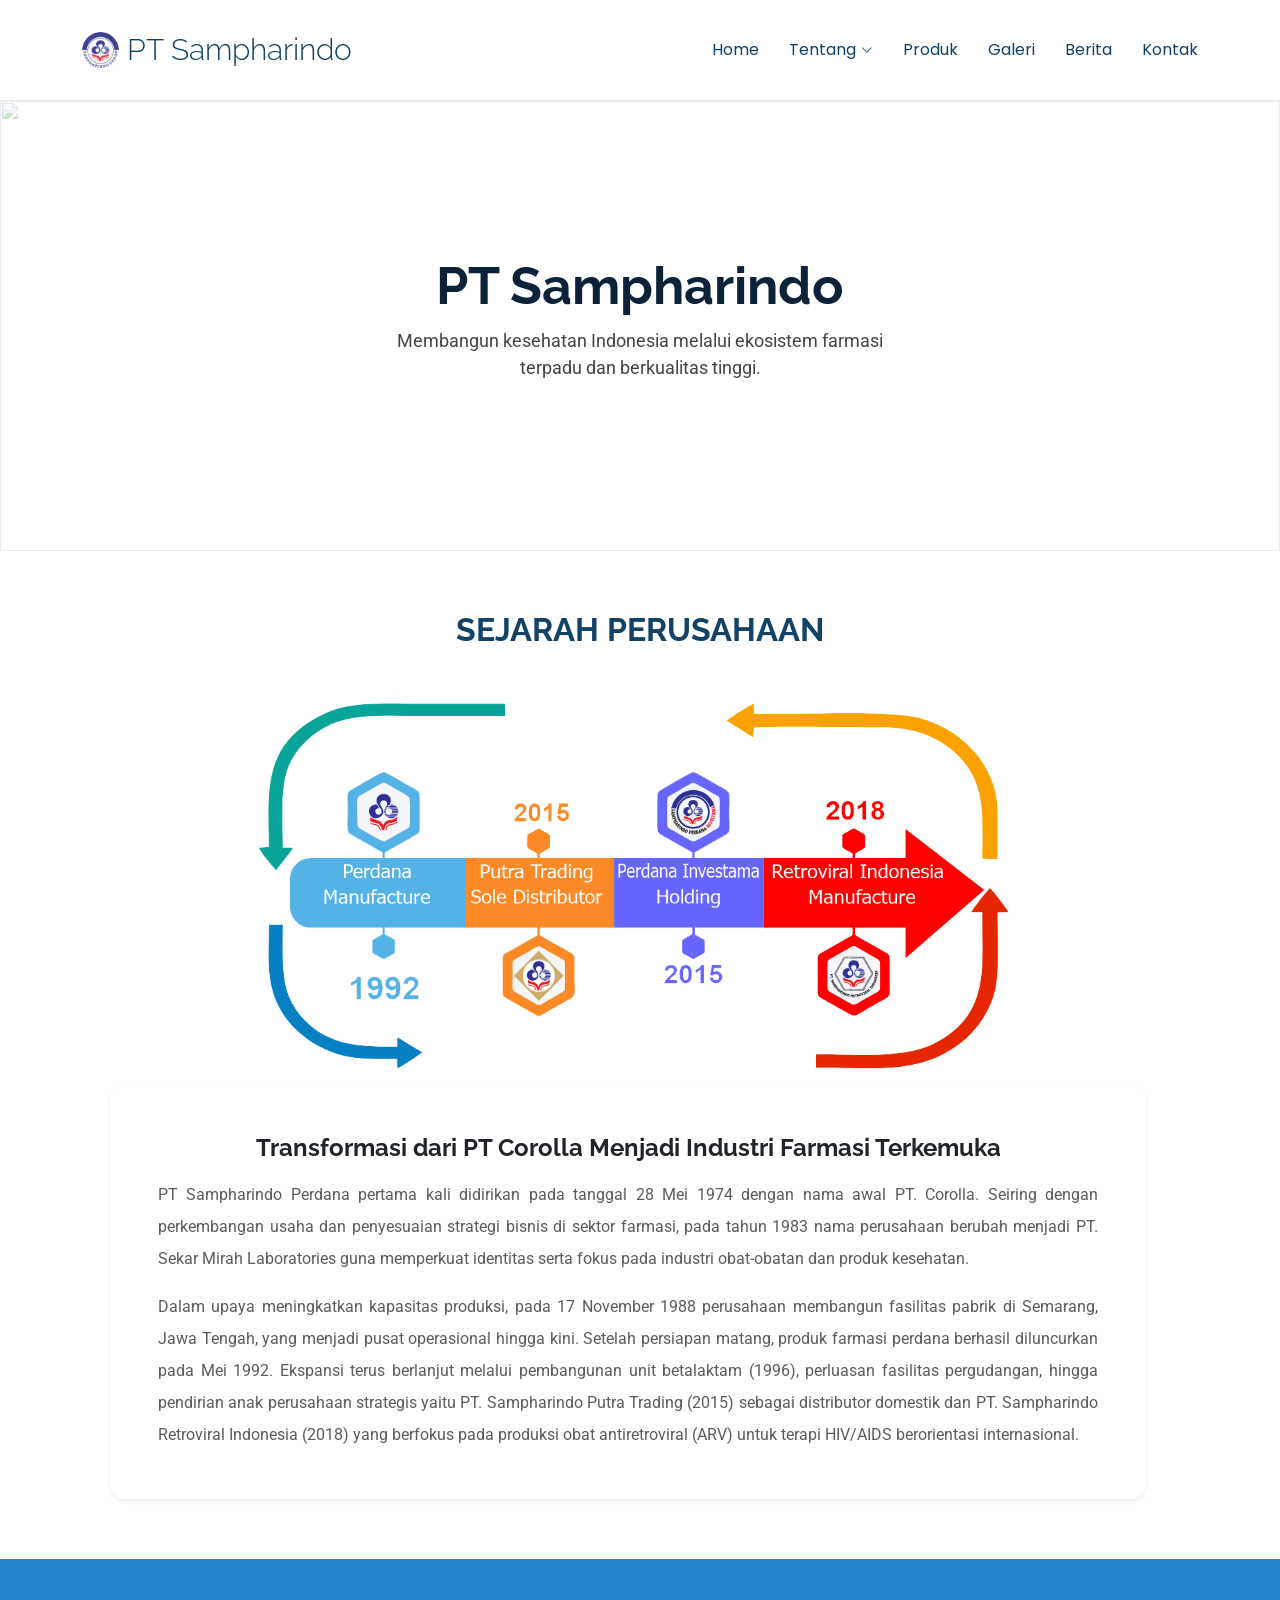
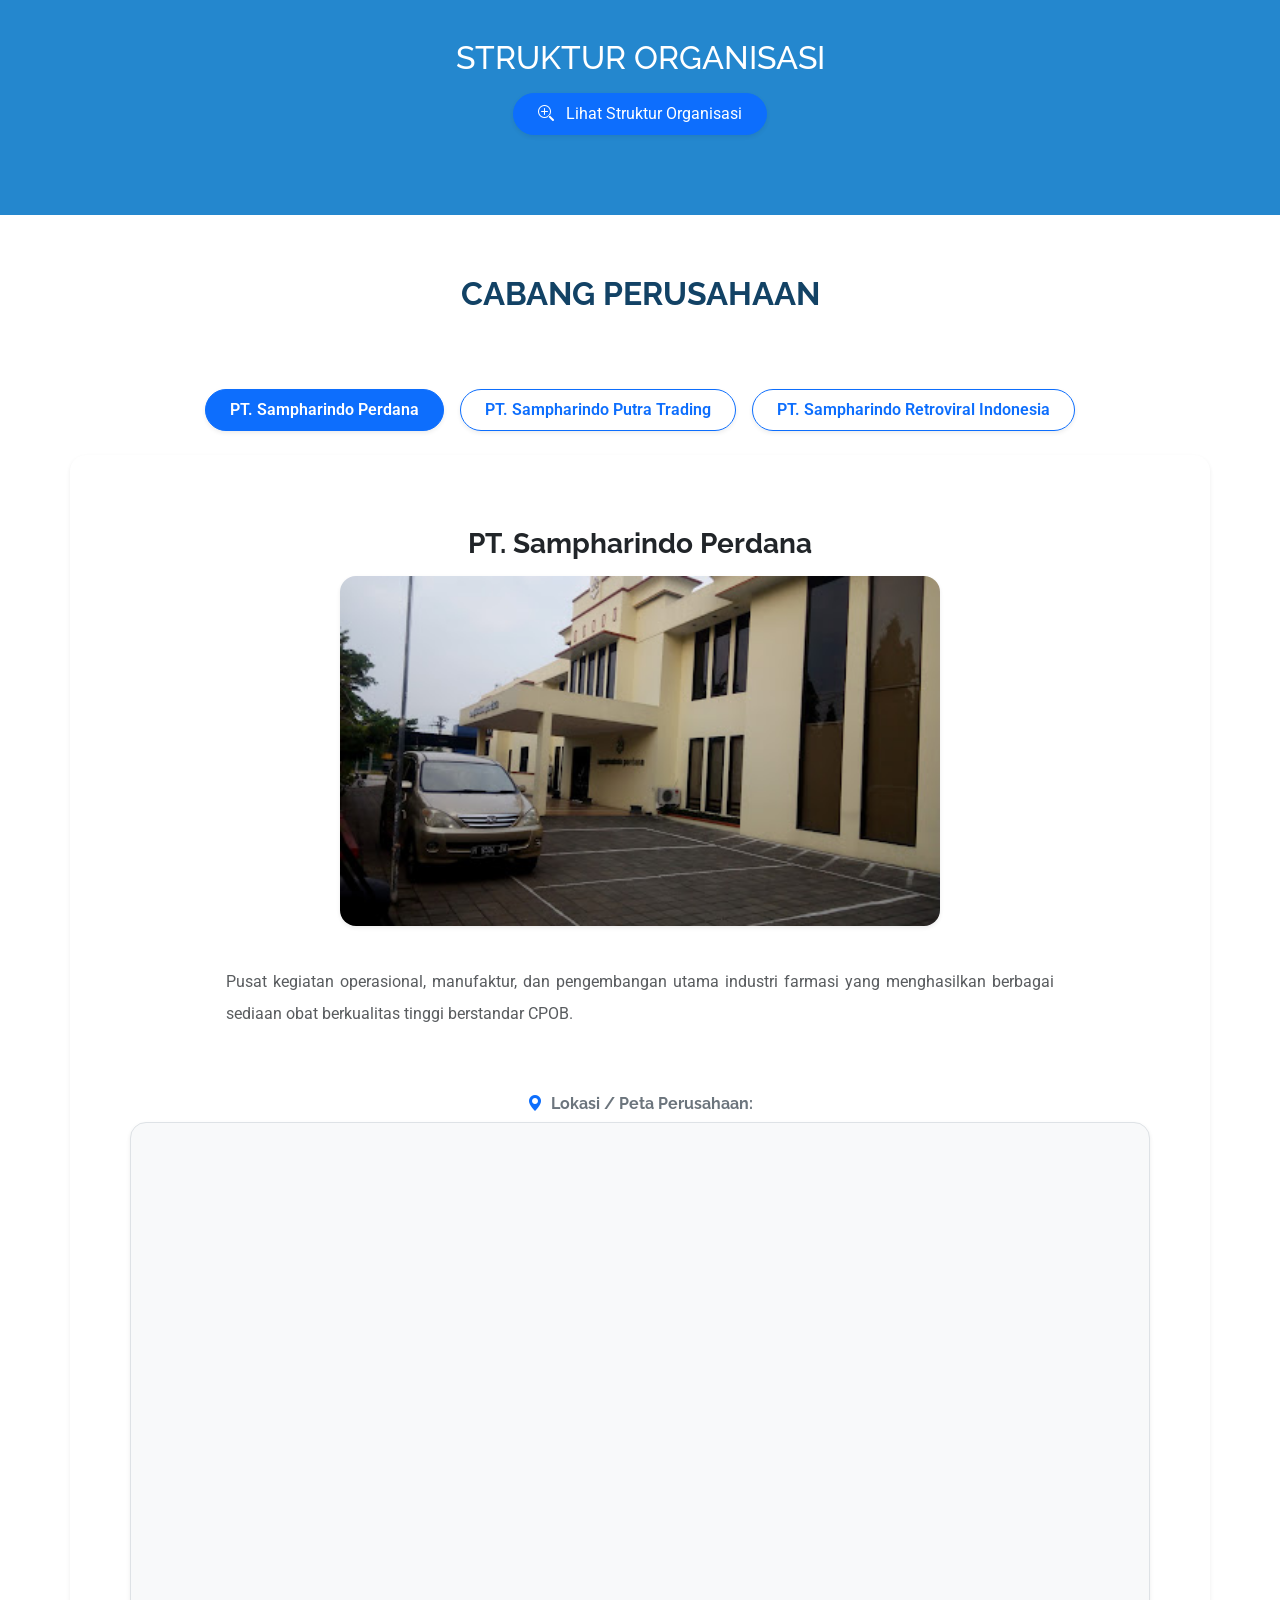
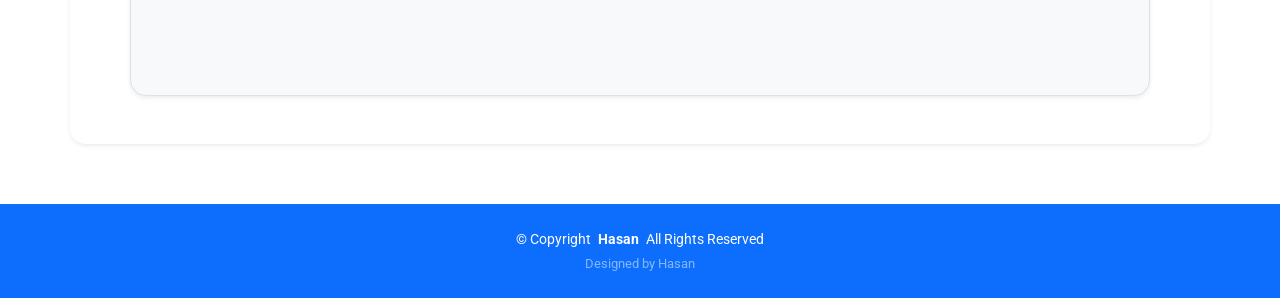
==== commit 8e3064ba: "deskripsi perubahan" ====
--- a/index.html
+++ b/index.html
@@ -37,14 +37,15 @@
 </head>
 <header id="header" class="header d-flex align-items-center sticky-top">
   <div class="container-fluid container-xl position-relative d-flex align-items-center">
-    <!-- 1. Perbaiki link logo ke huruf kecil -->
+    
     <a href="index.html" class="logo d-flex align-items-center me-auto">
+      <img src="assets/img/logosg1.png" alt="">
       <h1 class="sitename">PT Sampharindo</h1>
     </a>
     
     <nav id="navmenu" class="navmenu">
       <ul>
-        <!-- 2. Ubah Beranda.html menjadi index.html -->
+      
         <li><a href="index.html">Home</a></li>
         
        <li class="dropdown">
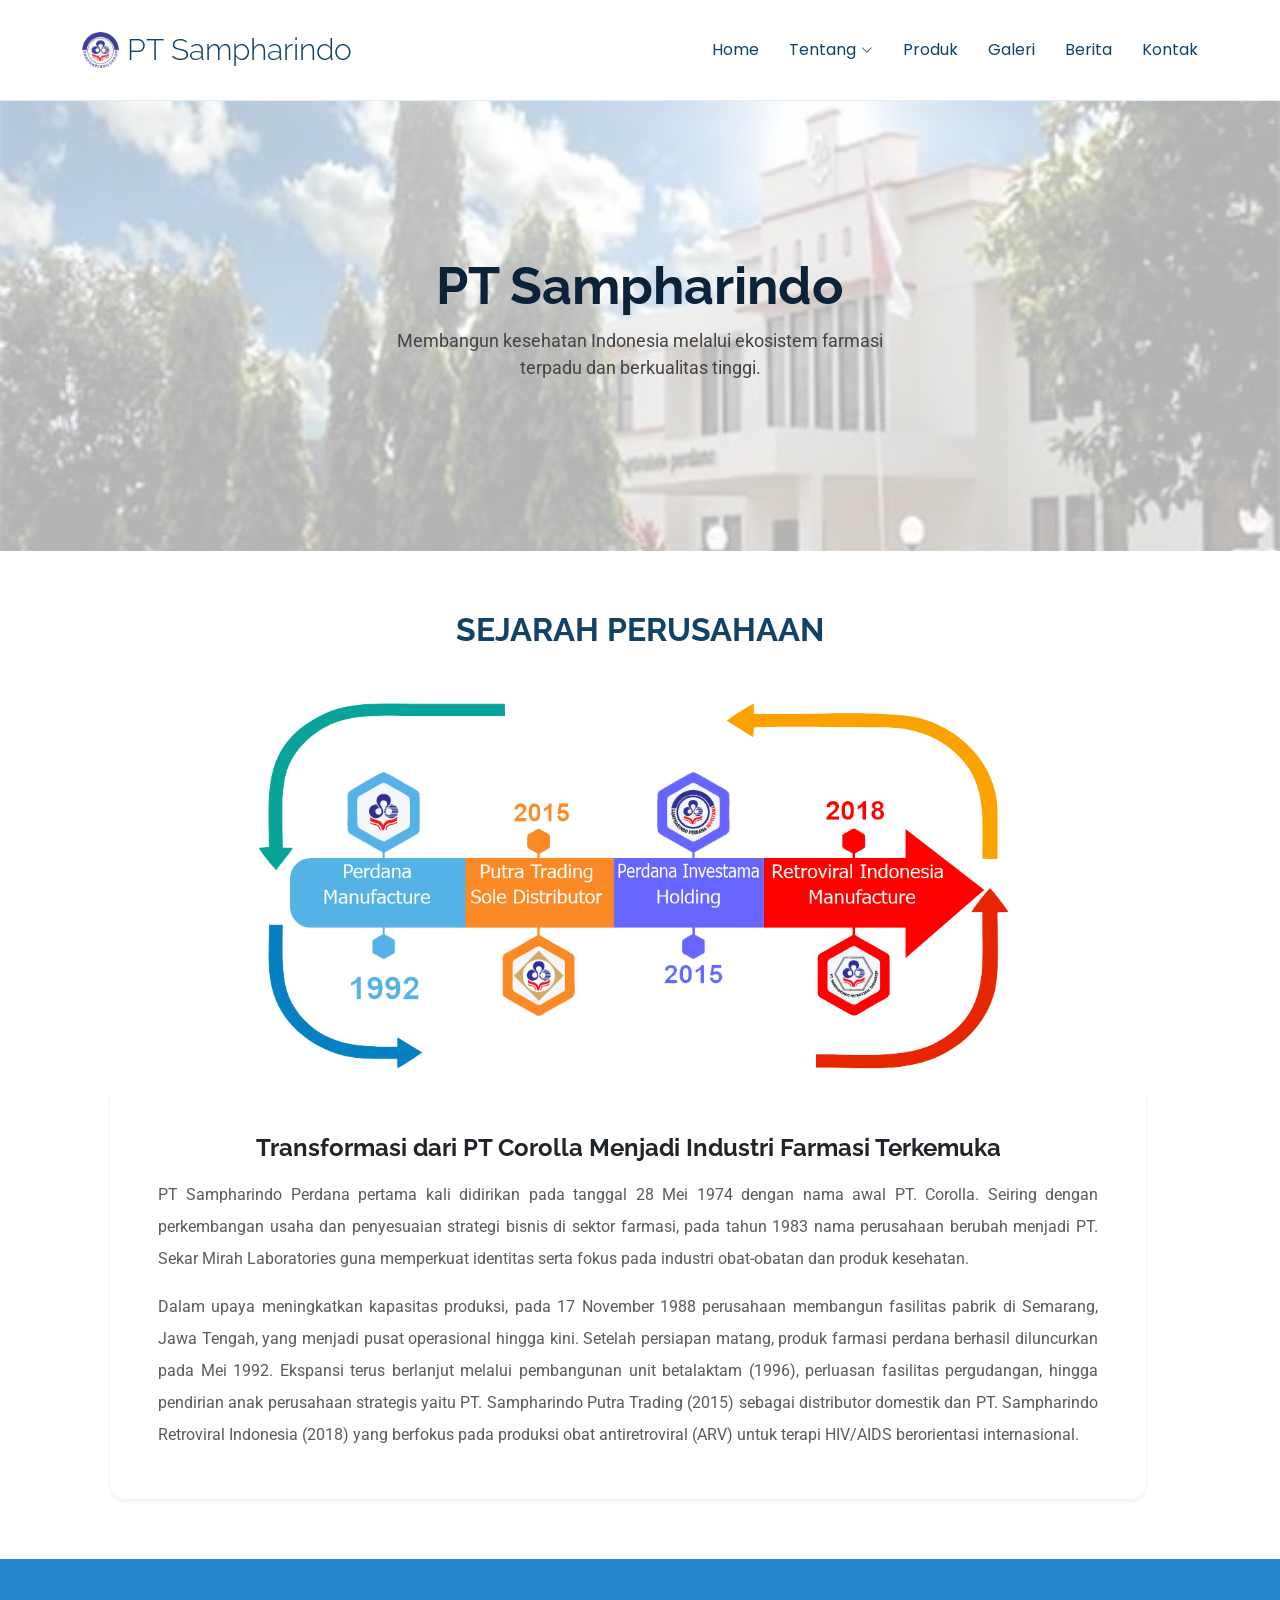
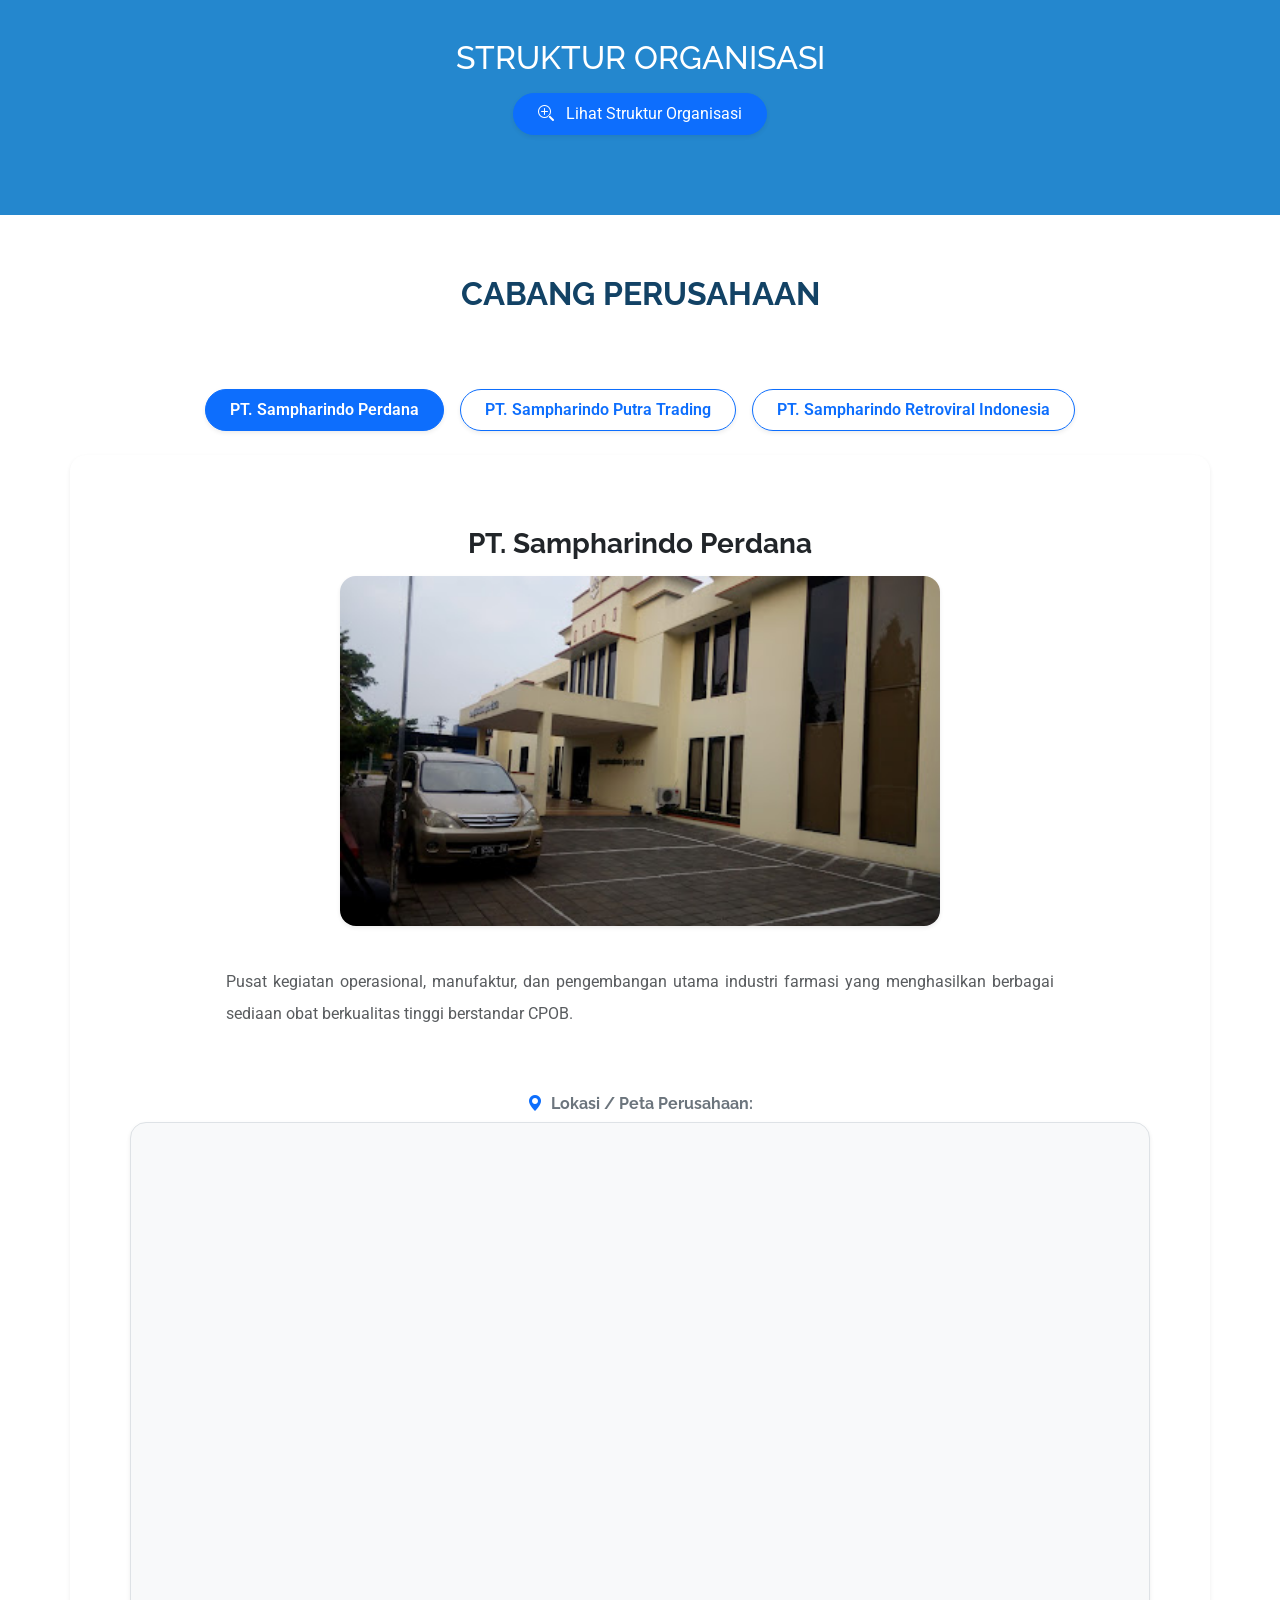
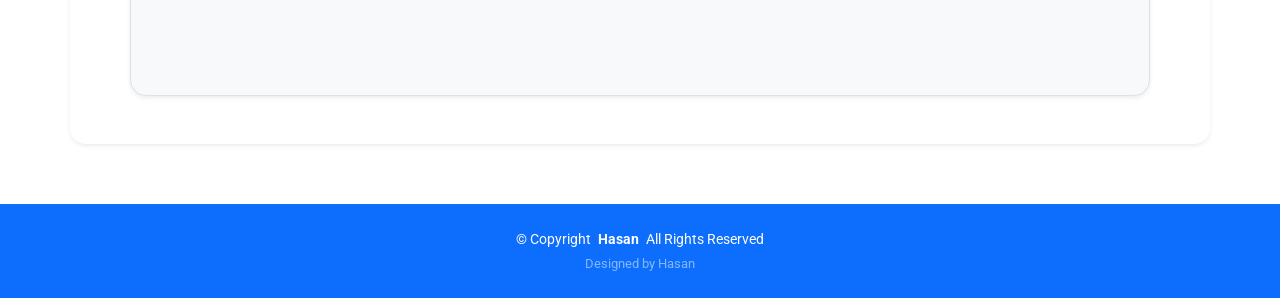
==== commit cca69efc: "deskripsi perubahan" ====
--- a/index.html
+++ b/index.html
@@ -71,7 +71,7 @@
 
     <!-- Hero Section -->
     <section id="hero" class="hero section">
-      <img src="assets/img/backgroundq.jpg" alt="" data-aos="fade-in" class="BG1">
+    <img src="assets/img/Backgroundq.jpg" alt="" class="BG1">
 
       <div class="container">
         <div class="row justify-content-center" data-aos="zoom-out">
